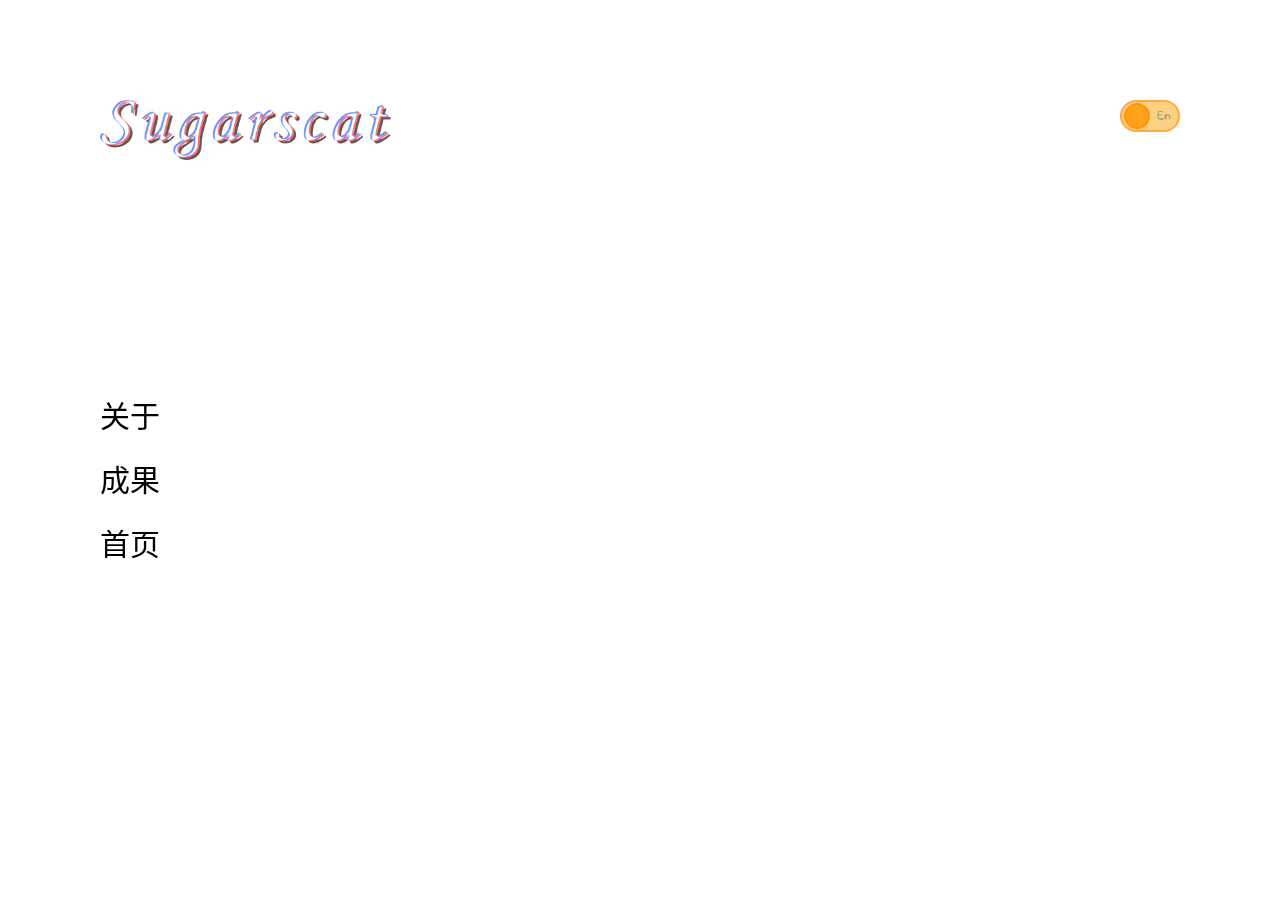
==== index.html @ 25d2824c "changes" ====
<!DOCTYPE html>
<html lang="zh-cn">
<head>
    <meta charset="UTF-8">
    <meta name="viewport" content="width=device-width, initial-scale=1">
    <!--head图标显示-->
    <link rel="icon" href="img/headPortrait.png">
    <!--suppress SpellCheckingInspection -->
    <title>Sugarscat</title>
    <!--animate-->
    <link rel="stylesheet" type="text/css" href="css/animate.css">
    <!--链接的CSS样式-->
    <style>
        header{
            display: none;
        }
    </style>
    <link rel="stylesheet" type="text/css" href="css/style.css">
    <style>
        header{
            background: #000000;
            height: 0;
        }
    </style>
    <!--js-->
    <script src="js/jquery-3.6.1.min.js"></script>
    <script type="text/javascript" src="js/scripts.js"></script>
<!--    <script type="text/javascript" src="js/canvas.js" defer></script>-->
</head>
<body>
<div class="scrollTop" onclick="scrollToTop()">
    <svg class="icon" viewBox="0 0 1024 1024" version="1.1" xmlns="http://www.w3.org/2000/svg" p-id="4290" width="25" height="25"><path d="M754.42175 535.630187 534.314727 315.041186c-3.136433-4.727675-7.768941-8.646937-13.719466-10.728342-3.183506-1.249457-6.563486-1.812275-9.993608-1.738597-0.24457 0-0.442068-0.12382-0.697895-0.12382-0.331551 0-0.600681 0.148379-0.932232 0.170892-3.342118-0.047072-6.638187 0.466628-9.711176 1.665942-6.05081 2.105964-10.751878 6.075369-13.912871 10.924817L265.432837 535.630187c-10.201339 10.191106-9.406231 27.53103 1.727341 38.653345 11.144828 11.118222 27.947516 11.412934 38.151925 1.223874 0.806365-0.832971 1.603521-1.372254 2.276856-2.303462l173.826977-173.521009 0.282433 413.372725c-0.159636 1.079588 0 1.959631 0 3.039219 0 13.568017 12.076036 24.591071 27.838022 24.591071s28.54615-11.023054 28.54615-24.591071l0.295735-416.411945 173.862793 173.521009c0.686638 0.931209 1.469468 1.470491 2.304486 2.303462 10.188037 10.18906 26.991748 9.894348 38.136575-1.223874C763.829004 563.161217 764.612856 545.821293 754.42175 535.630187z" p-id="4291" fill="#bfbfbf"></path><path d="M865.262184 209.94764c0 13.851473-11.220552 25.082258-25.083282 25.082258L179.665451 235.029898c-13.852496 0-25.083282-11.231809-25.083282-25.082258l0 0c0-13.852496 11.230786-25.083282 25.083282-25.083282l660.513452 0C854.041632 184.864358 865.262184 196.095143 865.262184 209.94764L865.262184 209.94764z" p-id="4292" fill="#bfbfbf"></path></svg>
</div>
<div id="changeLanguage" class="main ch">
    <header>
        <div class="headMenu">
            <!-- logo -->
            <div class="logo-ach">
                <img src="img/logo.png" alt="logo" height="40px">
            </div>
            <input type="checkbox" id="toggle" />
            <!-- 点击文字选择了复选框,主要是靠label标签的for属性,for属性对应的是复选框的id属性,值相等就可以通过label标签选择到复选框 -->
            <label for="toggle">
                <div class="container">
                    <span></span>
                    <span></span>
                    <span></span>
                </div>
            </label>
            <div class="navbar">
                <ul>
                    <li>
                        <a href="https://sugarscat.github.io" class="active">
                            <span class="at-item2 ch hvr-grow">首页</span>
                            <span class="at-item2 en hvr-grow">HOME</span>
                        </a>
                    </li>
                    <li>
                        <a href="achievement.html">
                            <span class="at-item2 ch hvr-grow">成果</span>
                            <span class="at-item2 en hvr-grow">ACHIEVEMENT</span>
                        </a>
                    </li>
                    <li>
                        <a href="about.html">
                            <span class="at-item2 ch hvr-grow">关于</span>
                            <span class="at-item2 en hvr-grow">ABOUT</span>
                        </a>
                    </li>
                    <li>
                        <a>
                            <span class="at-item2 ch">语言</span>
                            <span class="at-item2 en">LANG</span>
                            <button id="choice-language2" onclick="changeLanguage()" class="choice-language2 choice-ch2">
                                <span>Ch</span>
                                <span>En</span>
                            </button>
                        </a>
                    </li>
                    <li>
                        <a href="donate.html" class="donate">
                            <img class="floater" src="img/coffee.png" alt="Coffee" height="40px">
                        </a>
                    </li>
                </ul>
            </div>
        </div>
    </header>
    <div class="content-i">
        <div class="con-left">
            <!-- logo -->
            <div class="logo">
                <img src="img/logo.png" alt="logo" height="60px">
            </div>
            <!-- logo end-->
            <!--  navigation -->
            <div class="nav-holder main-menu">
                <nav>
                    <ul>
                        <li>
                            <a href="https://sugarscat.github.io" class="hvr-grow">
                                <span class="at-item ch">首页</span>
                                <span class="at-item en">HOME</span>
                            </a>
                        </li>
                        <li class="li2">
                            <a href="achievement.html" class="hvr-grow">
                                <span class="at-item ch">成果</span>
                                <span class="at-item en">ACHIEVEMENT</span>
                            </a>
                        </li>
                        <li class="li2">
                            <a id="about" href="about.html" class="hvr-grow">
                                <span class="at-item ch">关于</span>
                                <span class="at-item en">ABOUT</span>
                            </a>
                        </li>
                    </ul>
                </nav>
            </div>
            <!-- navigation  end -->
        </div>
        <!--    con-right-->
        <div class="con-right">
            <button id="choice-language" onclick="changeLanguage()" class="choice-language choice-ch">
                <span>Ch</span>
                <span>En</span>
            </button>

        </div>
        <!--    con-right end-->
    </div>
    <!-- content end-->
</div>
<script type="text/javascript">
    //获取
    const cookie = document.cookie;
    if (cookie === "en"){
        changeLanguage();
    }
    // 回到顶部
    $(document).ready(function () {
        $(".scrollTop").fadeOut();
        $(window).scroll(function () {
            if ($(window).scrollTop() > 200){
                $(".scrollTop").fadeIn();
            }else {
                $(".scrollTop").fadeOut();
            }
        });
    });
</script>
</body>
</html>
---- css/style.css ----
*{
    margin: 0;
    padding: 0;
}

body {
    background-color: #ffffff;
    width: 100%;
    height: 100vh;
    overflow: auto ! important;
}

.scrollTop{
    position: fixed;
    bottom: 30px;
    right: 30px;
    width: 30px;
    height: 30px;
    border-radius: 5px;
    background-color: rgba(255, 236, 236, 0.5);
    backdrop-filter: blur(8px);
    border: 2px ridge #dbdbdb;
    display: flex;
    align-items: center;
    justify-content: center;
    z-index: 50;
    cursor: pointer;
}

/*font*/
@font-face {
    font-family: alliewriting;
    src: url("font/alliewriting.ttf");
}
@font-face {
    font-family: STHeiti-Light;
    src: url("font/STHeiti-Light.ttc");
}

@font-face {
    font-family: STKAITI;
    src: url("font/STKAITI.ttf");
}

.STHeiti-Light {
    font-family: STHeiti-Light, serif;
}

.alliewriting{
    font-family: alliewriting, serif;
}

.STKAITI{
    font-family: STKAITI, serif;
}

/* content-i */
.content-i{
    display: flex;
    width: 100%;
    height: 100%;
    min-height: 615px;
    overflow: auto;
    flex-direction: row;
}

.con-left{
    width: 50%;
    height: 100%;
    min-height: 615px;
    display: flex;
    flex-direction: column;
    justify-content: space-between;
}

.logo{
    padding: 100px;
    width: 255px;
}

/* main-menu */
.main-menu {
    background-color: rgba(0, 0, 0, 0);
    width: 200px;
    height: 200px;
    margin: 100px;
    display: flex;
    align-items: flex-end;
}

/* navigation */
.main-menu ul{
    padding: 0;
    display: flex;
    align-items: flex-start;
    flex-direction: column-reverse;
}

.main-menu li {
    display: inline;
}

.main-menu .li2 {
    display: inline;
    padding-bottom: 20px;
}

.main-menu ul a {
    font-family: STHeiti-Light, serif;
    font-size: 30px;
    display:  block;
    text-decoration: none;
    color: black;
    text-align:center;
}

.con-right{
    width: 50%;
    height: 100%;
    min-height: 615px;
    display: flex;
    flex-direction: column;
    align-items: flex-end;
    justify-content: space-between;
    transition: all 0.25s ease-in;
    position: relative;
}

/*choice-language*/
.con-right .choice-language{
    margin: 100px;
}

.con-right .choice-ch::before{
    width: 22px;
    height: 22px;
    position: absolute;
    right: 130px;
    top: 103px;
    animation: switch-reverse 0.35s forwards;
}


.con-right .choice-en::before{
    position: absolute;
    width: 22px;
    height: 22px;
}

.con-right .choice-en::before{
    position: absolute;
    animation: switch 0.35s forwards;
}


@keyframes switch {
    0% {
        right: 130px;
    }
    60% {
        right: 120px;
        top:106px;
        height: 16px;
    }
    100% {
        right: 104px;
    }
}

@keyframes switch-reverse {
    0% {
        right: 104px;
    }
    60% {
        right: 114px;
        top:106px;
        height: 16px;
    }
    100% {
        right: 130px;
    }
}

/*header 公用*/

header{
    height: 150px;
    width: 100%;
    background-color: #c2e9f6;
}

.headMenu{
    height: 60px;
    width: 100%;
    display: flex;
    flex-direction: row;
    align-items: center;
    position: relative;
}

.headMenu .logo-ach{
    padding: 0 30px 0 40px;
}

.headMenu nav ul{
    padding: 0;
    display: flex;
    flex-direction: row;
}

.headMenu nav li {
    display: inline;
}

.headMenu nav ul a {
    height: 60px;
    width: 115px;
    font-size: 16px;
    display:  flex;
    text-decoration: none;
    color: black;
    text-align: center;
    align-items: center;
    justify-content: center;
}

.headMenu nav .active {
    border-bottom-style: solid;
    border-bottom-width: 1px;
    border-bottom-color: #181818;
}

.headMenu .choice-language{
    text-decoration: none;
    margin: 0;
    position: absolute;
    right: 50px;
}

.headMenu .choice-ch::before{
    width: 22px;
    height: 22px;
    position: absolute;
    right: 28.5px;
    top: 1.5px;
    animation: switch-reverse-ach 0.35s forwards;
}


.headMenu .choice-en::before{
    position: absolute;
    width: 22px;
    height: 22px;
    top: 1.5px;
    animation: switch-ach 0.35s forwards;
}


.headMenu nav .donate{
    width: 200px;
}

.mainContent{
    padding: 0 40px;
}

@keyframes switch-ach {
    0% {
        right: 28.5px;
    }
    60% {
        right: 13px;
        top:3px;
        height: 16px;
    }
    100% {
        right: 1.5px;
    }
}

@keyframes switch-reverse-ach {
    0% {
        right: 1.5px;
    }
    60% {
        right: 15.6px;
        top:3px;
        height: 16px;
    }
    100% {
        right: 28.5px;
    }
}

.navbar{
    display: none;
}

.headMenu #toggle {
    /* 让复选框隐藏 */
    display: none;
}



/*achievement.html*/


/*about.html*/
.selfIntroduction{
    display: flex;
    flex-direction: row;
    flex-flow: wrap;
    align-items: center;
    justify-content: center;
}

.personalPhoto{
    width: 200px;
    height: 200px;
    display: flex;
    align-items: center;
    justify-content: center;
}

.identityDetails{
    margin: 0 20px;
    display: flex;
    flex-direction: column;
    justify-content: center;
}
.socialNetworkNavBar{
    padding: 5px 0 0 0;
}
.socialNetworkNavBar a{
    padding: 5px 5px 0 5px;
}

.showAchievements{
    height: 150px;
    width: 300px;
    border-radius: 10px;
    display: flex;
    flex-direction: row;
    align-items: center;
    justify-content: center;
    backdrop-filter: blur(8px);
    background: #a0c5d8;
    margin: 20px;
}

.showAchievements ul{
    width: 90%;
    height: 90%;
    display: flex;
    flex-direction: column;
    align-items: center;
    justify-content: center;

}

.showAchievements li{
    list-style: none;
    display: flex;
    align-items: center;
    justify-content: center;
    padding: 20px 0;
}

.links {
    padding: 5px;
    width: 100%;
    display: flex;
    justify-content: center;
    flex-direction: column;
    align-items: center;
}

.links ul {
    display: flex;
    align-items: center;
    flex-direction: row;
    flex-flow: wrap;
    justify-content: center;
}

.links ul li {
    height: 100px;
    width: 300px;
    list-style: none;
    display: flex;
    align-items: center;
    justify-content: center;
}

.links ul li a{
    /*background: #c2e9f6;*/
    height: 80px;
    width: 280px;
    text-decoration: none;
    display: flex;
    align-items: center;
    justify-content: flex-start;
    border-radius: 10px;
    border: 2px ridge #0f6baa;
    color: black;
    background-color: #ffffff;
}

.links img{
    padding: 0 20px;
}

.links .fAbout{
    display: flex;
    flex-direction: column;
    align-items: flex-start;
}

/*donate*/
.biliDonate{
    margin: 20px 0;
    padding: 20px 0;
    width: 100%;
    min-width: 300px;
    background-color: #a0c5d8;
    border-radius: 10px;
    display: flex;
    flex-direction: column;
    align-items: center;
}

.biliDonate span{
    margin: 0 20px;
}

.biliDonate ul{
    display: flex;
    align-items: center;
    flex-direction: row;
    flex-flow: wrap;
    justify-content: center;
}

.biliVideo li{
    height: 150px;
    width: 260px;
    list-style: none;
    background-color: #cde9f4;
    margin: 20px;
    border-radius: 10px;
    display: flex;
    align-items: center;
    flex-direction: row;
}

.biliVideo iframe{
    height: 100px;
    width: 200px;
    margin: 10px;
}


/*phone*/
@media screen and (max-width: 950px){
    header{

    }
    .headMenu .logo-ach{
        padding: 0 0 0 20px;
    }

    .headMenu nav
    {
        display: none;
    }

    .navbar{
        display: flex;
    }

    .navbar span{
        color: black;
    }

    .headMenu label {
        /* 将行内元素label转为块级元素 ,不然无法设置宽和高 */
        display: block;
        width: 48px;
        height: 48px;
        /* 鼠标移入边小手 */
        cursor: pointer;
        position: absolute;
        right: 20px;
    }
    .headMenu label .container {
        /* 相对定位 按照自己的本身位置移动,不会影响父盒子 */
        position: relative;
        top: 17px;
        left: 14px;
        width: 20px;
        height: 20px;
    }
    .headMenu label .container span {
        /* 先让两个重叠在一起 */
        position: relative;
        top: 0;
        /* 还是一样转为块级元素 设置宽和高 */
        display: block;
        height: 1px;
        background-color: #181818;
        /* 在设置取消选中的过渡时间 */
        /* 反之 */
        transition: transform 0.2s ease-in-out, top 0.2s ease-in-out 0.2s;
    }
    /* 设置第二条线 */
    .headMenu label .container span:nth-child(2) {
        top: 10px;
    }

    .headMenu label .container span:nth-child(3) {
        top: 4px;
    }
    /* 设置转换 */
    /* + 是相邻兄弟选择器 找相邻的label */
    .headMenu #toggle:checked + label .container span:nth-child(1) {
        top: 5px;
        /* 顺时针旋转45度 */
        transform: rotate(45deg);
        /* 现在很生硬,设置过渡时间 */
        /* 这个是先执行top这个属性,然后0.2s后执行旋转 */
        transition: top 0.2s ease-in-out, transform 0.2s ease-in-out 0.2s;
    }
    /* 选中后的第二条线 */
    .headMenu #toggle:checked + label .container span:nth-child(2) {
        top: 5px;
        /* 逆时针旋转45度 */
        transform: rotate(-45deg);
        transition: top 0.2s ease-in-out, transform 0.2s ease-in-out 0.2s;
    }

    .headMenu #toggle:checked + label .container span:nth-child(3) {
        display: none;
    }

    .headMenu .navbar ul {
        width: 140px;
        /* 内边距 */
        padding: 10px 20px 20px 20px;
        /* 缩放到0 就是没有 */
        transform: scaleY(0);
        /* 设置过渡时间 */
        transition: all 0.4s ease-in-out;
        /* 写这个值就是从最上面的中间开始缩放和放大,得到下拉的效果 */
        transform-origin: 50% 0;
        background-color: rgba(255, 236, 236, 0.5);
        backdrop-filter: blur(8px);
        /* 然后在设置一下透明度 达到更好的视觉效果 */
        /* 起初是全透明 */
        opacity: 0;
        z-index: 1;
        position: absolute;
        top: 15px;
        right: 60px;
        border-radius: 10px;
        box-shadow: 5px 5px 5px #969696;
    }

    .headMenu .navbar ul li {
        padding: 0;
        /* 取消小圆点 */
        height: 40px;
        width: 140px;
        list-style: none;
        color: #fff;
        font-size: 15px;
        display: flex;
        align-items: center;
    }

    .headMenu .navbar .active {
        background: #f3a8a8;
    }

    .navbar li a {
        padding: 0 0 0 5px;
        height: 30px;
        width: 150px;
        border-radius: 3px;
        display: flex;
        align-items: center;
        text-decoration: none;
    }

    .navbar li a:hover{
        background: #A1E6FA;
    }

    .headMenu .choice-language{
        display: none;
    }

    .headMenu .choice-language2{
        position: absolute;
        right: 20px;
    }

    .headMenu .navbar .choice-ch2::before{
        width: 22px;
        height: 22px;
        position: absolute;
        left: 1px;
        top: 0.8px;
    }

    .headMenu .choice-en2::before{
        position: absolute;
        width: 22px;
        height: 22px;
        right: 1px;
        top: 0.8px;
    }

    .headMenu #toggle:checked ~ .navbar ul{
        transform: scaleY(1);
        /* 选中后是不透明 */
        opacity: 1;
    }

    .mainContent{
        padding: 0 20px;
    }

    /*index.html*/
    .content-i{
        display: none;
    }
    header{
        display: flex;
    }
}
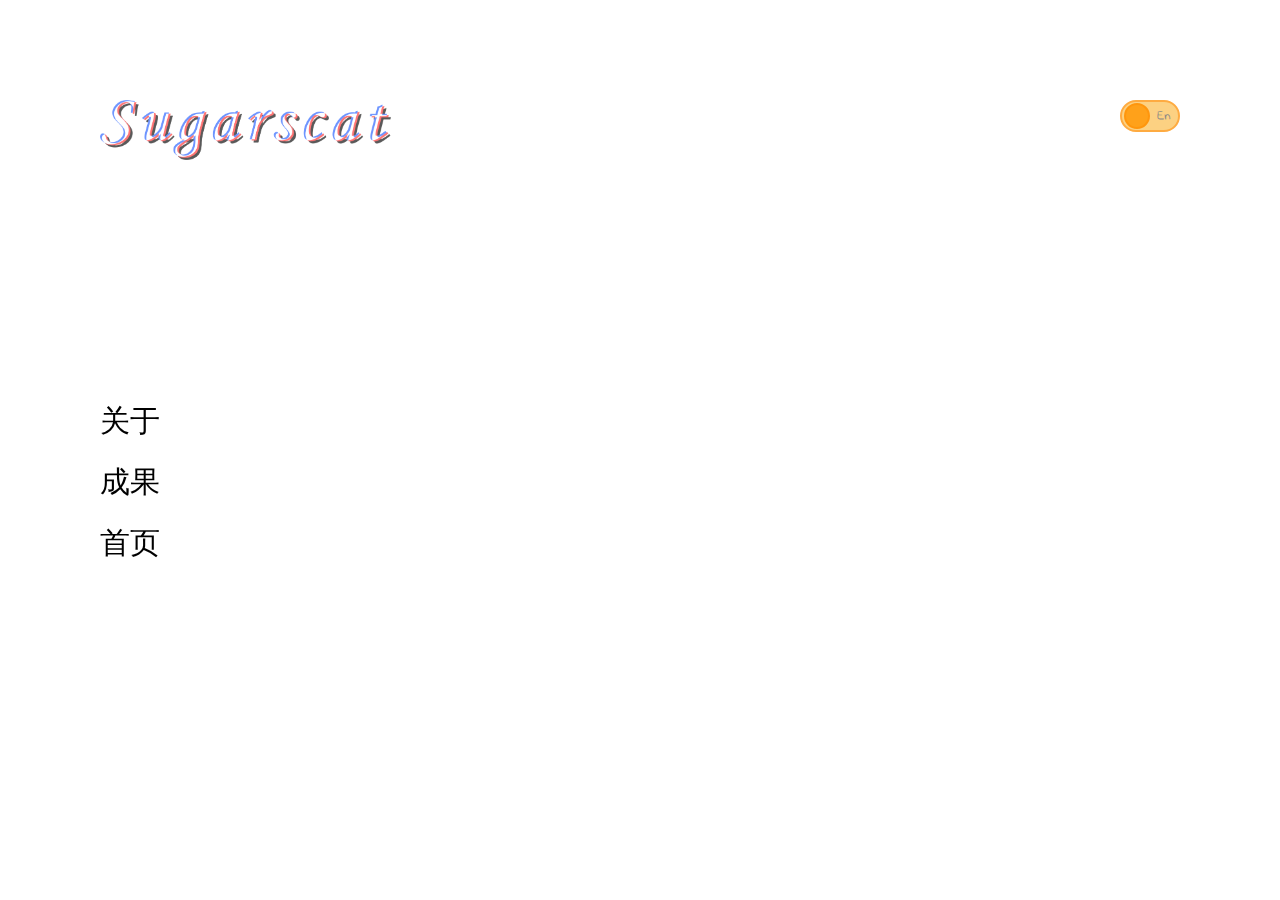
==== commit 1033a64b: "update" ====
--- a/index.html
+++ b/index.html
@@ -1,5 +1,5 @@
 <!DOCTYPE html>
-<html lang="zh-cn">
+<html>
 <head>
     <meta charset="UTF-8">
     <meta name="viewport" content="width=device-width, initial-scale=1">
@@ -15,7 +15,7 @@
             display: none;
         }
     </style>
-    <link rel="stylesheet" type="text/css" href="css/style.css">
+    <link rel="stylesheet" type="text/css" href="style.css">
     <style>
         header{
             background: #000000;
@@ -23,9 +23,10 @@
         }
     </style>
     <!--js-->
-    <script src="js/jquery-3.6.1.min.js"></script>
+    <script type="text/javascript" src="js/jquery-3.6.1.min.js"></script>
     <script type="text/javascript" src="js/scripts.js"></script>
-<!--    <script type="text/javascript" src="js/canvas.js" defer></script>-->
+    <script type="text/javascript" src="js/canvas.js" defer></script>
+    <script type="text/javascript" src="js/action.js" defer></script>
 </head>
 <body>
 <div class="scrollTop" onclick="scrollToTop()">
@@ -41,7 +42,7 @@
             <input type="checkbox" id="toggle" />
             <!-- 点击文字选择了复选框,主要是靠label标签的for属性,for属性对应的是复选框的id属性,值相等就可以通过label标签选择到复选框 -->
             <label for="toggle">
-                <div class="container">
+                <div class="narrow-screen">
                     <span></span>
                     <span></span>
                     <span></span>
@@ -85,6 +86,10 @@
                 </ul>
             </div>
         </div>
+        <picture class="head-picture">
+            <source id="headPicture2" media="(max-width: 950px)" srcset="img/header2.png">
+            <img id="headPicture" decoding="async" src="img/header.png" alt="headPicture">
+        </picture>
     </header>
     <div class="content-i">
         <div class="con-left">
@@ -132,23 +137,5 @@
     </div>
     <!-- content end-->
 </div>
-<script type="text/javascript">
-    //获取
-    const cookie = document.cookie;
-    if (cookie === "en"){
-        changeLanguage();
-    }
-    // 回到顶部
-    $(document).ready(function () {
-        $(".scrollTop").fadeOut();
-        $(window).scroll(function () {
-            if ($(window).scrollTop() > 200){
-                $(".scrollTop").fadeIn();
-            }else {
-                $(".scrollTop").fadeOut();
-            }
-        });
-    });
-</script>
 </body>
 </html>--- a/style.css
+++ b/style.css
@@ -0,0 +1,894 @@
+*{
+    margin: 0;
+    padding: 0;
+}
+
+body {
+    background-color: #ffffff;
+    width: 100%;
+    height: 100vh;
+    overflow: auto !important;
+}
+
+.narrowScreen {
+    display: none;
+}
+
+.scrollTop{
+    position: fixed;
+    bottom: 40px;
+    right: 30px;
+    width: 30px;
+    height: 30px;
+    border-radius: 5px;
+    background-color: rgba(255, 236, 236, 0.5);
+    backdrop-filter: blur(8px);
+    display: flex;
+    align-items: center;
+    justify-content: center;
+    z-index: 50;
+    cursor: pointer;
+    box-shadow: 2px 2px 2px #969696;
+}
+
+/*font*/
+@font-face {
+    font-family: alliewriting;
+    src: url("css/font/alliewriting.ttf");
+}
+@font-face {
+    font-family: STHeiti-Light;
+    src: url("css/font/STHeiti-Light.ttc");
+}
+
+@font-face {
+    font-family: STKAITI;
+    src: url("css/font/STKAITI.ttf");
+}
+
+@font-face {
+    font-family: SmileySans-Oblique;
+    src: url("css/font/SmileySans-Oblique.ttf");
+}
+
+.STHeiti-Light {
+    font-family: STHeiti-Light, serif;
+}
+
+.alliewriting{
+    font-family: alliewriting, serif;
+}
+
+.STKAITI{
+    font-family: STKAITI, serif;
+}
+
+.SmileySans-Oblique {
+    font-family: SmileySans-Oblique, serif;
+}
+
+/* content-i */
+.content-i{
+    display: flex;
+    width: 100%;
+    height: 100%;
+    min-height: 615px;
+    overflow: auto;
+    flex-direction: row;
+}
+
+.con-left{
+    width: 50%;
+    height: 100%;
+    min-height: 615px;
+    display: flex;
+    flex-direction: column;
+    justify-content: space-between;
+}
+
+.logo{
+    padding: 100px;
+    width: 255px;
+}
+
+/* main-menu */
+.main-menu {
+    background-color: rgba(0, 0, 0, 0);
+    width: 200px;
+    height: 200px;
+    margin: 100px;
+    display: flex;
+    align-items: flex-end;
+}
+
+/* navigation */
+.main-menu ul{
+    padding: 0;
+    display: flex;
+    align-items: flex-start;
+    flex-direction: column-reverse;
+}
+
+.main-menu li {
+    display: inline;
+}
+
+.main-menu .li2 {
+    display: inline;
+    padding-bottom: 20px;
+}
+
+.main-menu ul a {
+    font-family: STHeiti-Light, serif;
+    font-size: 30px;
+    display:  block;
+    text-decoration: none;
+    color: black;
+    text-align:center;
+}
+
+.con-right{
+    width: 50%;
+    height: 100%;
+    min-height: 615px;
+    display: flex;
+    flex-direction: column;
+    align-items: flex-end;
+    justify-content: space-between;
+    transition: all 0.25s ease-in;
+    position: relative;
+}
+
+/*choice-language*/
+.con-right .choice-language{
+    margin: 100px;
+}
+
+.con-right .choice-ch::before{
+    width: 22px;
+    height: 22px;
+    position: absolute;
+    right: 130px;
+    top: 103px;
+    animation: switch-reverse 0.35s forwards;
+}
+
+
+.con-right .choice-en::before{
+    position: absolute;
+    width: 22px;
+    height: 22px;
+}
+
+.con-right .choice-en::before{
+    position: absolute;
+    animation: switch 0.35s forwards;
+}
+
+
+@keyframes switch {
+    0% {
+        right: 130px;
+    }
+    60% {
+        right: 120px;
+        top:106px;
+        height: 16px;
+    }
+    100% {
+        right: 104px;
+    }
+}
+
+@keyframes switch-reverse {
+    0% {
+        right: 104px;
+    }
+    60% {
+        right: 114px;
+        top:106px;
+        height: 16px;
+    }
+    100% {
+        right: 130px;
+    }
+}
+
+/*header 公用*/
+
+header{
+    height: 150px;
+    width: 100%;
+}
+
+header .head-picture {
+    position: absolute;
+    object-fit: cover;
+    width: 100%;
+    height: 150px;
+    top: 0;
+    z-index: -1;
+    overflow: hidden;
+}
+
+.headMenu{
+    height: 60px;
+    width: 100%;
+    display: flex;
+    flex-direction: row;
+    align-items: center;
+    position: relative;
+    z-index: 10;
+}
+
+.headMenu .logo-ach{
+    padding: 0 30px 0 40px;
+}
+
+.headMenu nav ul{
+    padding: 0;
+    display: flex;
+    flex-direction: row;
+}
+
+.headMenu nav li {
+    display: inline;
+}
+
+.headMenu nav ul a {
+    height: 60px;
+    width: 115px;
+    font-size: 16px;
+    font-weight: 550;
+    display:  flex;
+    text-decoration: none;
+    color: black;
+    text-align: center;
+    align-items: center;
+    justify-content: center;
+}
+
+.headMenu nav .active {
+    border-bottom-style: solid;
+    border-bottom-width: 1px;
+    border-bottom-color: #181818;
+}
+
+.headMenu .choice-language{
+    text-decoration: none;
+    margin: 0;
+    position: absolute;
+    right: 50px;
+}
+
+.headMenu .choice-ch::before{
+    width: 22px;
+    height: 22px;
+    position: absolute;
+    right: 28.5px;
+    top: 1px;
+    animation: switch-reverse-ach 0.35s forwards;
+}
+
+
+.headMenu .choice-en::before{
+    position: absolute;
+    width: 22px;
+    height: 22px;
+    top: 1px;
+    animation: switch-ach 0.35s forwards;
+}
+
+
+.headMenu nav .donate{
+    width: 200px;
+}
+
+.mainContent{
+    padding:40px;
+}
+
+@keyframes switch-ach {
+    0% {
+        right: 28.5px;
+    }
+    60% {
+        right: 13px;
+        top:3px;
+        height: 16px;
+    }
+    100% {
+        right: 1px;
+    }
+}
+
+@keyframes switch-reverse-ach {
+    0% {
+        right: 1px;
+    }
+    60% {
+        right: 15.6px;
+        top:3px;
+        height: 16px;
+    }
+    100% {
+        right: 28.5px;
+    }
+}
+
+.navbar{
+    display: none;
+}
+
+.headMenu #toggle {
+    /* 让复选框隐藏 */
+    display: none;
+}
+
+
+
+/*achievement.html*/
+.wantShow {
+    display: flex;
+    align-items: center;
+    flex-direction: column;
+}
+
+.wantShow .paintings,
+.wantShow .videos,
+.wantShow .software,
+.wantShow .repositories{
+    width: 900px;
+    height: 500px;
+    background-color: rgba(0, 0, 0, 0);
+    margin: 20px 0;
+    display: flex;
+    justify-content: space-evenly;
+    align-items: center;
+    flex-direction: column;
+}
+
+.wantShow .paintings .title{
+    width: 100%;
+    height: 50px;
+}
+
+.wantShow .paintings .separator{
+    width: 100%;
+    height: 20px;
+}
+
+.wantShow .paintings .wideScreen ul {
+    width: 900px;
+    height: 320px;
+    /* 溢出隐藏 */
+    overflow: hidden;
+    transition: all .3s;
+    display: flex;
+    flex-direction: row;
+}
+
+.wantShow .paintings .wideScreen ul li {
+    /* 相对定位 */
+    position: relative;
+    float: left;
+    list-style-type: none;
+    width: 180px;
+    height: 320px;
+    transition: all .5s;
+}
+
+.wantShow .paintings .wideScreen ul li p {
+    /* 绝对定位 */
+    position: absolute;
+    left: 0;
+    bottom: 0;
+    width: 100%;
+    height: 30px;
+    line-height: 30px;
+    text-align: center;
+    font-size: 14px;
+    font-weight: 700;
+    color: #fff;
+    background-color: rgba(0, 0, 0, 0.3);
+    transition: all .3s;
+}
+
+.wantShow .paintings .wideScreen ul li:hover p {
+    font-size: 20px;
+}
+
+.wantShow .paintings .wideScreen ul:hover li {
+    width: 65px;
+}
+
+.wantShow .paintings .wideScreen ul li:hover {
+    width: 640px;
+}
+
+/*about.html*/
+.selfIntroduction{
+    display: flex;
+    flex-direction: row;
+    flex-flow: wrap;
+    align-items: center;
+    justify-content: center;
+}
+
+.personalPhoto{
+    width: 200px;
+    height: 200px;
+    display: flex;
+    align-items: center;
+    justify-content: center;
+}
+
+.identityDetails{
+    margin: 0 20px;
+    display: flex;
+    flex-direction: column;
+    justify-content: center;
+}
+.socialNetworkNavBar{
+    padding: 5px 0 0 0;
+}
+.socialNetworkNavBar a{
+    padding: 5px 5px 0 5px;
+}
+
+.showAchievements{
+    height: 150px;
+    width: 300px;
+    border-radius: 10px;
+    display: flex;
+    flex-direction: row;
+    align-items: center;
+    justify-content: center;
+    backdrop-filter: blur(8px);
+    background: #a0c5d8;
+    margin: 20px;
+}
+
+.showAchievements ul{
+    width: 90%;
+    height: 90%;
+    display: flex;
+    flex-direction: column;
+    align-items: center;
+    justify-content: center;
+
+}
+
+.showAchievements li{
+    list-style: none;
+    display: flex;
+    align-items: center;
+    justify-content: center;
+    padding: 20px 0;
+}
+
+.links {
+    padding: 5px;
+    width: 100%;
+    display: flex;
+    justify-content: center;
+    flex-direction: column;
+    align-items: center;
+    margin: 40px 0 0 0;
+}
+
+.links ul {
+    display: flex;
+    align-items: center;
+    flex-direction: row;
+    flex-flow: wrap;
+    justify-content: center;
+    overflow: hidden;
+}
+
+.links ul li {
+    height: 100px;
+    width: 300px;
+    list-style: none;
+    display: flex;
+    align-items: center;
+    justify-content: center;
+}
+
+.links ul li a{
+    /*background: #c2e9f6;*/
+    height: 80px;
+    width: 280px;
+    text-decoration: none;
+    display: flex;
+    align-items: center;
+    justify-content: flex-start;
+    border-radius: 10px;
+    color: black;
+    background-color: #cde9f4;
+}
+
+.links img{
+    padding: 0 20px;
+}
+
+.links .fAbout{
+    display: flex;
+    flex-direction: column;
+    align-items: flex-start;
+}
+
+/*donate*/
+.biliDonate{
+    padding: 20px 0;
+    width: 100%;
+    min-width: 300px;
+    background: #2980B9;  /* fallback for old browsers */
+    background: -webkit-linear-gradient(to bottom, #FFFFFF, #6DD5FA, #2980B9);  /* Chrome 10-25, Safari 5.1-6 */
+    background: linear-gradient(to bottom, #FFFFFF, #6DD5FA, #2980B9); /* W3C, IE 10+/ Edge, Firefox 16+, Chrome 26+, Opera 12+, Safari 7+ */
+    border-radius: 10px;
+    display: flex;
+    flex-direction: column;
+    align-items: center;
+    overflow: hidden;
+}
+
+.biliDonate span{
+    margin: 0 20px;
+}
+
+.biliDonate ul{
+    display: flex;
+    align-items: center;
+    flex-direction: row;
+    flex-flow: wrap;
+    justify-content: center;
+}
+
+.biliVideo li{
+    height: 150px;
+    width: 260px;
+    list-style: none;
+    background: #c6e6e8;
+    margin: 20px;
+    border-radius: 10px;
+    display: flex;
+    align-items: center;
+    flex-direction: row;
+}
+
+.biliVideo iframe{
+    height: 100px;
+    width: 200px;
+    margin: 10px;
+}
+
+
+/*phone*/
+@media screen and (max-width: 950px){
+    .wideScreen {
+        display: none;
+    }
+
+    .narrowScreen {
+        display: flex;
+    }
+
+    .headMenu .logo-ach {
+        padding: 0 0 0 20px;
+    }
+
+    .headMenu nav {
+        display: none;
+    }
+
+    .navbar {
+        display: flex;
+    }
+
+    .navbar span {
+        color: black;
+    }
+
+    .headMenu label {
+        /* 将行内元素label转为块级元素 ,不然无法设置宽和高 */
+        display: block;
+        width: 48px;
+        height: 48px;
+        /* 鼠标移入边小手 */
+        cursor: pointer;
+        position: absolute;
+        right: 20px;
+    }
+    .headMenu label .narrow-screen {
+        /* 相对定位 按照自己的本身位置移动,不会影响父盒子 */
+        position: relative;
+        top: 17px;
+        left: 14px;
+        width: 20px;
+        height: 20px;
+    }
+    .headMenu label .narrow-screen span {
+        /* 先让两个重叠在一起 */
+        position: relative;
+        top: 0;
+        /* 还是一样转为块级元素 设置宽和高 */
+        display: block;
+        height: 1px;
+        background-color: #181818;
+        /* 在设置取消选中的过渡时间 */
+        /* 反之 */
+        transition: transform 0.2s ease-in-out, top 0.2s ease-in-out 0.2s;
+    }
+    /* 设置第二条线 */
+    .headMenu label .narrow-screen span:nth-child(2) {
+        top: 10px;
+    }
+
+    .headMenu label .narrow-screen span:nth-child(3) {
+        top: 4px;
+    }
+    /* 设置转换 */
+    /* + 是相邻兄弟选择器 找相邻的label */
+    .headMenu #toggle:checked + label .narrow-screen span:nth-child(1) {
+        top: 5px;
+        /* 顺时针旋转45度 */
+        transform: rotate(45deg);
+        /* 现在很生硬,设置过渡时间 */
+        /* 这个是先执行top这个属性,然后0.2s后执行旋转 */
+        transition: top 0.2s ease-in-out, transform 0.2s ease-in-out 0.2s;
+    }
+    /* 选中后的第二条线 */
+    .headMenu #toggle:checked + label .narrow-screen span:nth-child(2) {
+        top: 5px;
+        /* 逆时针旋转45度 */
+        transform: rotate(-45deg);
+        transition: top 0.2s ease-in-out, transform 0.2s ease-in-out 0.2s;
+    }
+
+    .headMenu #toggle:checked + label .narrow-screen span:nth-child(3) {
+        display: none;
+    }
+
+    .headMenu .navbar ul {
+        width: 140px;
+        /* 内边距 */
+        padding: 10px 20px 20px 20px;
+        /* 缩放到0 就是没有 */
+        transform: scaleY(0);
+        /* 设置过渡时间 */
+        transition: all 0.4s ease-in-out;
+        /* 写这个值就是从最上面的中间开始缩放和放大,得到下拉的效果 */
+        transform-origin: 50% 0;
+        background-color: rgba(255, 236, 236, 0.5);
+        backdrop-filter: blur(8px);
+        /* 然后在设置一下透明度 达到更好的视觉效果 */
+        /* 起初是全透明 */
+        opacity: 0;
+        z-index: 1;
+        position: absolute;
+        top: 15px;
+        right: 60px;
+        border-radius: 10px;
+        box-shadow: 2px 2px 2px #969696;
+    }
+
+    .headMenu .navbar ul li {
+        padding: 0;
+        /* 取消小圆点 */
+        height: 40px;
+        width: 140px;
+        list-style: none;
+        color: #fff;
+        font-size: 15px;
+        display: flex;
+        align-items: center;
+    }
+
+    .headMenu .navbar .active {
+        background: #f3a8a8;
+    }
+
+    .navbar li a {
+        padding: 0 0 0 5px;
+        height: 30px;
+        width: 150px;
+        border-radius: 3px;
+        display: flex;
+        align-items: center;
+        text-decoration: none;
+    }
+
+    .navbar li a:hover{
+        background: #A1E6FA;
+    }
+
+    .headMenu .choice-language{
+        display: none;
+    }
+
+    .headMenu .choice-language2{
+        position: absolute;
+        right: 20px;
+    }
+
+    .headMenu .navbar .choice-ch2::before{
+        width: 22px;
+        height: 22px;
+        position: absolute;
+        animation: switch-reverse-ach-phone 0.35s forwards;
+    }
+
+    .headMenu .navbar .choice-en2::before{
+        position: absolute;
+        width: 22px;
+        height: 22px;
+        animation: switch-ach-phone 0.35s forwards;
+    }
+
+    @keyframes switch-ach-phone {
+        0% {
+            right: 29px;
+        }
+        60% {
+            right: 13px;
+        }
+        100% {
+            right: 1px;
+        }
+    }
+
+    @keyframes switch-reverse-ach-phone {
+        0% {
+            right: 1px;
+        }
+        60% {
+            right: 15px;
+        }
+        100% {
+            right: 29px;
+        }
+    }
+
+    .headMenu #toggle:checked ~ .navbar ul{
+        transform: scaleY(1);
+        /* 选中后是不透明 */
+        opacity: 1;
+    }
+
+    .mainContent{
+        padding: 20px;
+    }
+
+    /*index.html*/
+    .content-i{
+        display: none;
+    }
+    header{
+        display: flex;
+    }
+
+    /*achievement.html*/
+    .wantShow .paintings,
+    .wantShow .videos,
+    .wantShow .software,
+    .wantShow .repositories{
+        width: 100%;
+        height: 500px;
+    }
+
+    .paintings .narrowScreen {
+        width: 600px;
+        height: 400px;
+        overflow: hidden;
+    }
+    .paintings .narrowScreen ul {
+        /* 清除li元素前面的小黑点 */
+        list-style: none;
+        /* 相对定位 */
+        position: relative;
+        width: 100%;
+        height: 100%;
+        /* 弹性布局  */
+        display: flex;
+        /* 让子元素(弹性项目)平均分配宽度 */
+        justify-content: space-between;
+        /* 这个属性是让子元素在交叉轴(Y轴)的最下面排列 */
+        /* 默认在最上面  加了就在最下面*/
+        align-items: flex-end;
+    }
+    /* 小图片 start */
+    .paintings .narrowScreen ul li {
+        width: 110px;
+        /* 鼠标移入变小手 */
+        /*cursor: pointer;*/
+    }
+    .paintings .narrowScreen ul li  {
+        width: 100%;
+        /* 加个透明边框 让图片看起来有距离 */
+
+    }
+    /* 小图片 end */
+
+    /* 大图片 start */
+    .paintings .narrowScreen ul .bigImg {
+        position: absolute;
+        top: 0;
+        left: 0;
+        width: 600px;
+        height: 300px;
+        /* 给大图片 也加一个透明边框 不为了啥 就是为了和小图片对称 */
+        border: 5px solid transparent;
+        /* 背景   图片路径   no-repeat是让图片不重复 默认是重复的 */
+        background: url(./images/1.jpg) no-repeat;
+        /* 图片以宽度为最大铺满整个盒子 */
+        background-size: contain;
+        transition: all 0.5s;
+    }
+    /* 大图片 end */
+
+    /* 移动框 start */
+    .paintings .narrowScreen ul .frame {
+        position: absolute;
+        left: 5px;
+        bottom: 4px;
+        width: 100px;
+        height: 50px;
+        border: 5px solid #f2cac9;
+        /* 这里有bug 一直闪烁 这个问题的原因就是 这个移动框虽然没有背景色 但是覆盖了这个图片 */
+        /* 加这个属性就可以了 让这个移动框 不在被鼠标捕捉到 */
+        pointer-events: none;
+        /* 加过渡 */
+        transition: all 0.5s;
+        border-radius: 10px;
+    }
+    /* 用伪元素做三角 */
+    .paintings .narrowScreen ul .frame::before {
+        content: "";
+        position: absolute;
+        top: -19px;
+        /* calc方法自动计算 让三角盒子水平居中 */
+        left: calc(50% - 15px);
+        width: 30px;
+        height: 15px;
+        background-color: #f2cac9;
+        /* 这个属性我在导航栏那一期有讲 可以去看看 这里就不啰嗦了 */
+        clip-path: polygon(0 100%, 50% 0, 100% 100%);
+    }
+    /* 移动框 end */
+    .paintings .narrowScreen ul li:nth-child(1):hover ~ .bigImg {
+        background-image: url(./images/1.jpg);
+    }
+    .paintings .narrowScreen ul li:nth-child(1):hover ~ .frame {
+        left: 5px;
+    }
+    .paintings .narrowScreen ul li:nth-child(2):hover ~ .bigImg {
+        background-image: url(./images/2.jpg);
+    }
+    .paintings .narrowScreen ul li:nth-child(2):hover ~ .frame {
+        left: 126px;
+    }
+    .paintings .narrowScreen ul li:nth-child(3):hover ~ .bigImg {
+        background-image: url(./images/3.jpg);
+    }
+    .paintings .narrowScreen ul li:nth-child(3):hover ~ .frame {
+        left: 248px;
+    }
+    .paintings .narrowScreen ul li:nth-child(4):hover ~ .bigImg {
+        background-image: url(./images/4.jpg);
+    }
+    .paintings .narrowScreen ul li:nth-child(4):hover ~ .frame {
+        left: 369px;
+    }
+    .paintings .narrowScreen ul li:nth-child(5):hover ~ .bigImg {
+        background-image: url(./images/5.jpg);
+    }
+    .paintings .narrowScreen ul li:nth-child(5):hover ~ .frame {
+        left: 490px;
+    }
+
+}
+
+@media screen and (max-width: 650px){
+
+}